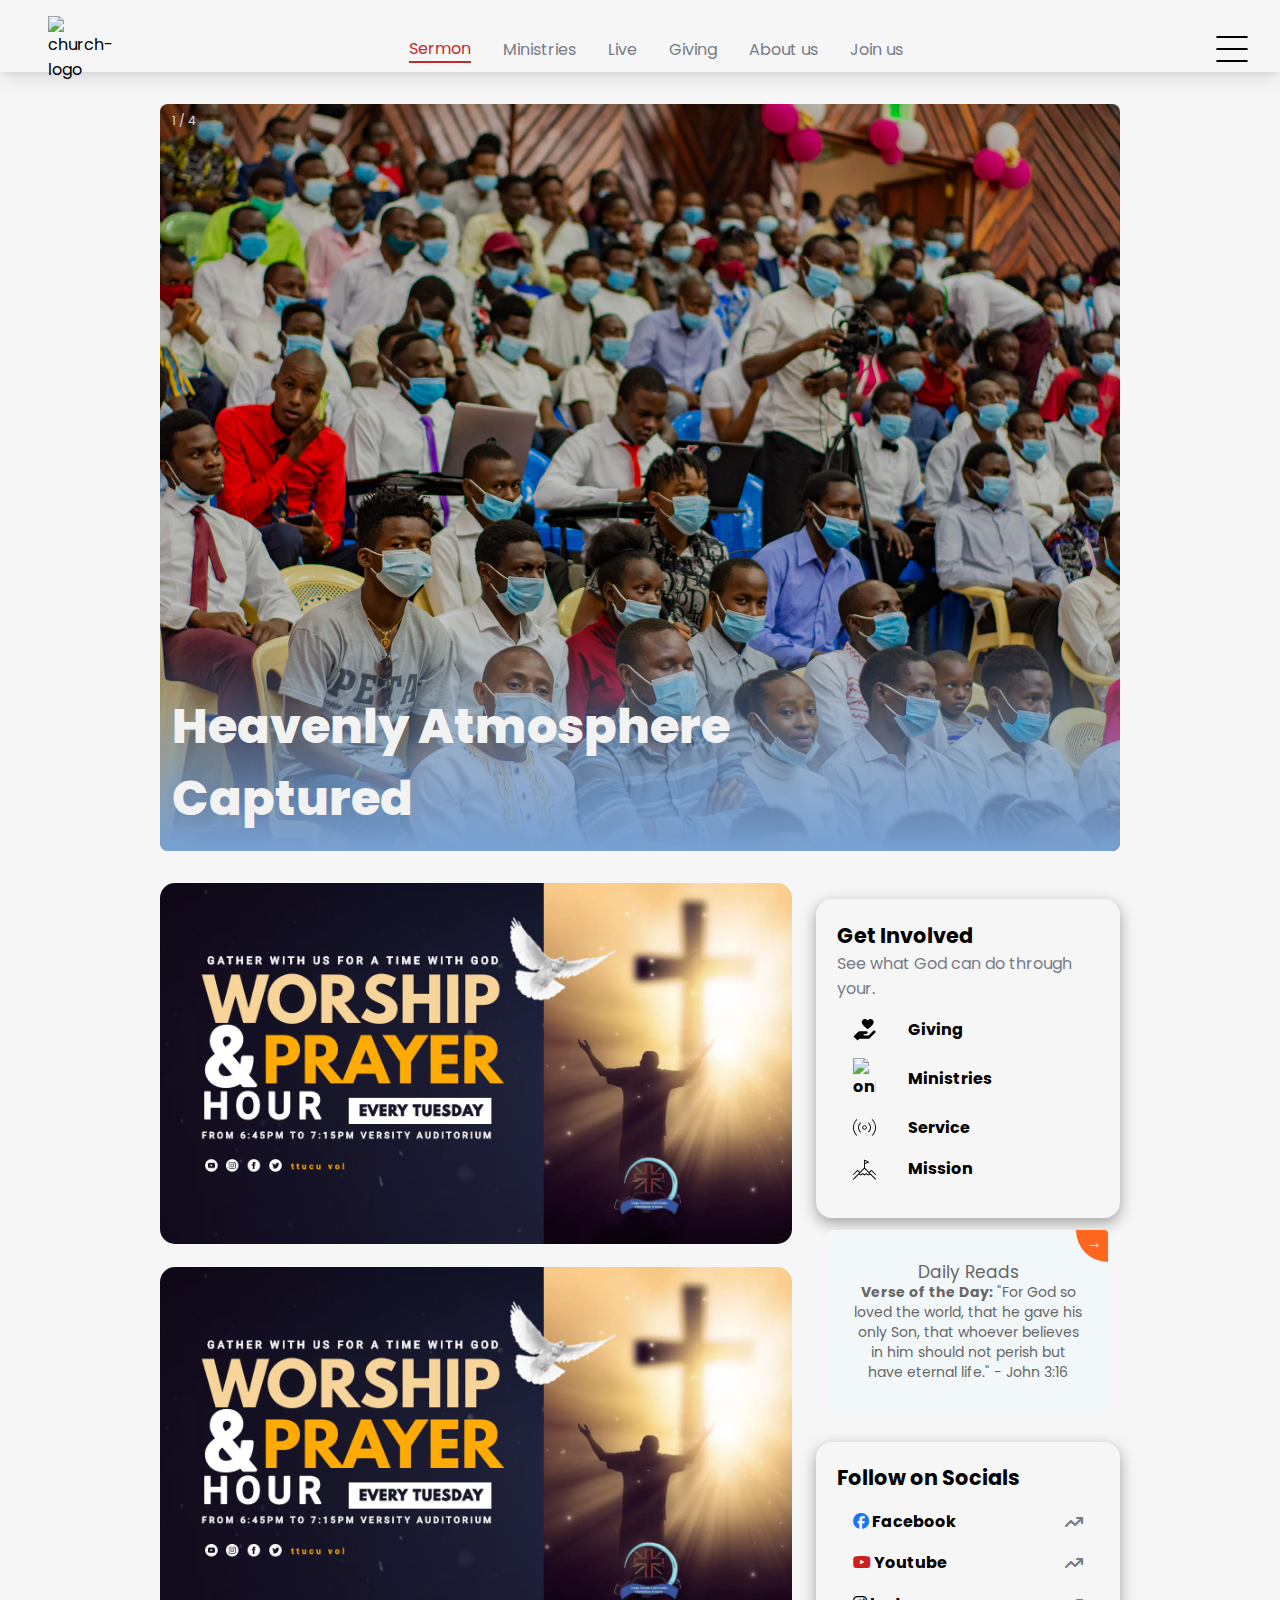
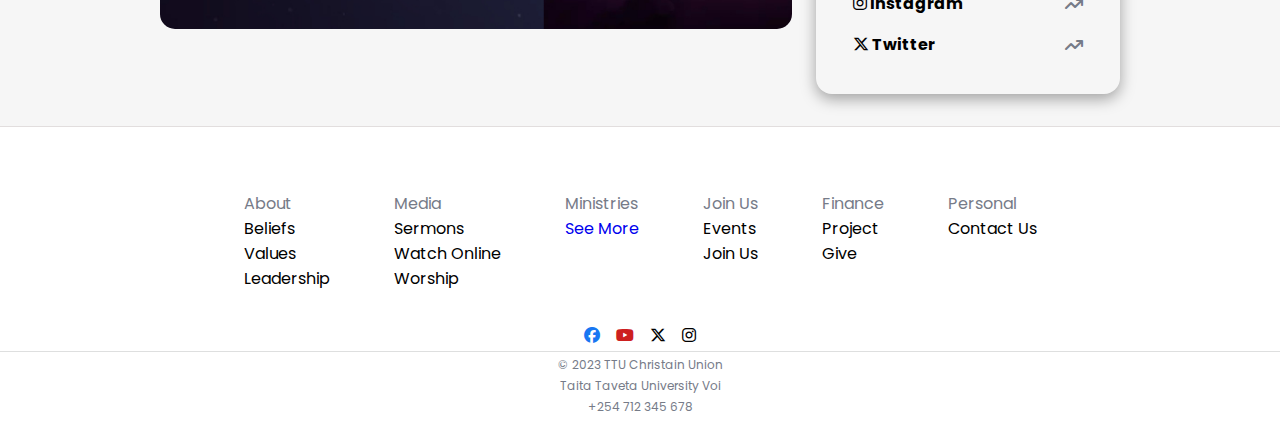
==== index.html @ 7f77f600 "fix: rename default  file" ====
<!DOCTYPE html>
<html lang="en">
  <head>
    <meta charset="UTF-8" />
    <meta name="viewport" content="width=device-width, initial-scale=1.0" />
    <link rel="stylesheet" href="./assets/styles/style.css" />
    <link
      rel="shortcut icon"
      href="./assets/images/favicon.ico"
      type="image/x-icon"
    />
    <link
      rel="stylesheet"
      href="https://cdnjs.cloudflare.com/ajax/libs/font-awesome/6.4.2/css/all.min.css"
    />
    <title>TTU Christain Union</title>
  </head>
  <body>
    <div class="page-wrapper">
      <div class="flex-container">
        <nav>
          <div class="nav-header">
            <div class="humbuger-btn">
              <span></span>
              <span></span>
              <span></span>
            </div>
            <!-- desktop menu starts here -->
            <div class="desktop-menu">
              <ul class="menu-items">
                <li class="active-link">
                  <a href="http://">Sermon</a>
                </li>
                <li>
                  <a href="http://">Ministries</a>
                </li>
                <li>
                  <a href="http://">Live</a>
                </li>
                <li>
                  <a href="http://">Giving</a>
                </li>
                <li>
                  <a href="http://">About us</a>
                </li>
                <li>
                  <a href="http://">Join us</a>
                </li>
              </ul>
            </div>
            <div class="logo">
              <img
                class="church-logo"
                src="./assets/images/church.png"
                alt="church-logo"
              />
            </div>
          </div>
          <!-- side menu starts here -->
          <div class="overlay">
            <div class="disapper-nav">
              <div class="dis-main-menu">
                <div class="x-container">
                  <i class="fa-solid fa-x"></i>
                </div>
                <ul>
                  <li class="active-link">Home</li>
                  <li>Church</li>
                </ul>
              </div>
              <div class="nav-links">
                <div class="plasmic-tab-dis">
                  <li>
                    <div class="wrapper-ico">
                      <img
                        class="icon"
                        src="./assets/images/icons/sermon.svg"
                        alt=""
                      />
                    </div>
                    <a href="#">Sermon</a>
                  </li>
                  <li>
                    <div class="wrapper-ico">
                      <img
                        class="icon"
                        src="./assets/images/icons/location.svg"
                        alt="location"
                      />
                    </div>
                    <a href="#">Location</a>
                  </li>
                  <li>
                    <div class="wrapper-ico">
                      <img
                        class="icon"
                        src="./assets/images/icons/online.svg"
                        alt="live"
                      />
                    </div>
                    <a href="#">Online</a>
                  </li>
                  <li>
                    <div class="wrapper-ico">
                      <img
                        class="icon"
                        src="./assets/images/icons/give-mobile.svg"
                        alt=""
                        srcset=""
                      />
                    </div>
                    <a href="#">Giving</a>
                  </li>
                  <li>
                    <div class="wrapper-ico">
                      <img
                        class="icon"
                        src="./assets/images/icons/bible_study.svg"
                        alt="location"
                      />
                    </div>
                    <a href="#">Bibile Study</a>
                  </li>
                  <li>
                    <div class="wrapper-ico">
                      <img
                        class="icon"
                        src="./assets/images/icons/join_us.svg"
                        alt="location"
                      />
                    </div>
                    <a href="/join-us.html">Join Us</a>
                  </li>
                </div>
                <!-- ====== -->
                <div class="disp-menu-2">
                  <ul>
                    <li>
                      <a href="#">About</a>
                    </li>
                    <li>
                      <a href="#">Ministries</a>
                    </li>
                    <li>
                      <a href="#">Events</a>
                    </li>
                    <li>
                      <a href="#">Contact</a>
                    </li>
                  </ul>
                </div>
              </div>
            </div>
          </div>
          <!-- side menu ends here -->
          <!-- mobile nav starts here -->
          <div class="plasmic-tab-container mobile-nav">
            <div class="plasmic-tab">
              <li>
                <img
                  class="icon"
                  src="./assets/images/icons/sermon.svg"
                  alt=""
                />
                <a href="#">Sermon</a>
              </li>
              <li>
                <img
                  class="icon"
                  src="./assets/images/icons/location.svg"
                  alt="location"
                />
                <a href="#">Location</a>
              </li>
              <li>
                <img
                  class="icon"
                  src="./assets/images/icons/online.svg"
                  alt="live"
                />
                <a href="#">Online</a>
              </li>
              <li>
                <img
                  class="icon"
                  src="./assets/images/icons/give.svg"
                  alt=""
                  srcset=""
                />
                <a href="#">Giving</a>
              </li>
            </div>
          </div>
          <!-- mobile menu ends here -->
        </nav>
      </div>
    </div>
    <!-- main body starts here -->
    <section class="main-body">
      <!-- mobile hero section -->
      <div class="latest-sermon">
        <img
          class="pastor-img"
          src="./assets/images/pastor.JPG"
          alt="pastor-image"
        />
        <div class="hero-content">
          <p class="tag">Latest Sermon</p>
          <h1>The Limps wont make you late</h1>
          <div class="btns">
            <button>Watch Sermons</button>
            <button class="btn-2" type="submit">View Sermons</button>
          </div>
        </div>
      </div>
      <!-- desktop hero section -->
      <div class="hero-desktop">
        <div class="hero-container">
          <div class="slider">
            <!-- slider image -->
            <div class="slideshow-container"></div>
            <br />
            <!-- image dot counter -->
            <div class="dot-container" style="text-align: center"></div>
          </div>
          <!-- video loop -->
          <div class="video-overlay">
            <video id="videoPlayer" autoplay loop muted>
              <source
                src="./assets/images/video_loops/DSC_9693.mp4"
                type="video/mp4"
              />
            </video>
            <span class="hero-content">
              <p class="tag">Latest Sermon</p>
              <h1>Our Hearts Ablaze for Christ</h1>
              <div class="btns">
                <button>Watch Sermons</button>
                <button class="btn-2" type="submit">View Sermons</button>
              </div>
            </span>
          </div>
        </div>
      </div>
      <!-- desktop hero section ends here -->
      <div class="echo">
        <div class="events">
          <div class="poster">
            <img src="./assets/images/poster.jpg" alt="activity-poster" />
          </div>
          <div class="poster">
            <img src="./assets/images/poster.jpg" alt="activity-poster" />
          </div>
        </div>
        <div class="sub-body">
          <div class="get-involved">
            <h1>Get Involved</h1>
            <p>See what God can do through your.</p>
            <div class="get-involved-item">
              <ul>
                <li>
                  <a href="http://">
                    <img src="./assets/images/icons/give.svg" alt="give" />
                    <span>Giving</span>
                  </a>
                </li>
                <li>
                  <a href="http://">
                    <img src="./assets/images/icons/join_us.svg" alt="online" />
                    <span>Ministries</span>
                  </a>
                </li>
                <li>
                  <a href="http://">
                    <img src="./assets/images/icons/online.svg" alt="online" />
                    <span>Service</span>
                  </a>
                </li>
                <li>
                  <a href="http://">
                    <img src="./assets/images/icons/mission.svg" alt="online" />
                    <span>Mission</span>
                  </a>
                </li>
              </ul>
            </div>
          </div>
          <!-- daily reads -->
          <div class="card">
            <a class="card1" href="#">
              <p>Daily Reads</p>
              <div class="devotion-content">
                <p class="small">
                  <strong>Verse of the Day:</strong> "For God so loved the
                  world, that he gave his only Son, that whoever believes in him
                  should not perish but have eternal life." - John 3:16
                </p>
              </div>
              <div class="go-corner" href="#">
                <div class="go-arrow">→</div>
              </div>
            </a>
          </div>
          <!--daily reads ends here -->
          <div class="get-involved">
            <h1>Follow on Socials</h1>
            <div class="get-involved-item Socials">
              <ul>
                <li>
                  <a href="http://">
                    <span>
                      <i class="fa-brands fa-facebook"></i>
                      <span>Facebook</span>
                    </span>
                    <i class="fa-solid fa-arrow-trend-up"></i>
                  </a>
                </li>
                <li>
                  <a href="http://">
                    <span>
                      <i class="fa-brands fa-youtube"></i>
                      <span>Youtube</span>
                    </span>
                    <i class="fa-solid fa-arrow-trend-up"></i>
                  </a>
                </li>
                <li>
                  <a href="http://">
                    <span>
                      <i class="fa-brands fa-instagram"></i>
                      <span>Instagram</span>
                    </span>
                    <i class="fa-solid fa-arrow-trend-up"></i>
                  </a>
                </li>
                <li>
                  <a href="http://">
                    <span>
                      <i class="fa-brands fa-x-twitter"></i>
                      <span>Twitter</span>
                    </span>
                    <i class="fa-solid fa-arrow-trend-up"></i>
                  </a>
                </li>
              </ul>
            </div>
          </div>
        </div>
      </div>
    </section>
    <footer class="footer">
      <div class="footer-container">
        <div class="footer-links">
          <div class="about">
            <p class="header">About</p>
            <span>
              <p>Beliefs</p>
              <p>Values</p>
              <p>Leadership</p>
            </span>
          </div>
          <div class="media">
            <p class="header">Media</p>
            <span>
              <p>Sermons</p>
              <p>Watch Online</p>
              <p>Worship</p>
            </span>
          </div>
          <div class="ministries">
            <p class="header">Ministries</p>
            <span>
              <p>
                <a href="http://">See More</a>
              </p>
            </span>
          </div>
          <div class="join-us">
            <p class="header">Join Us</p>
            <span>
              <p>Events</p>
              <p>Join Us</p>
            </span>
          </div>
          <div class="Finance">
            <p class="header">Finance</p>
            <span>
              <p>Project</p>
              <p>Give</p>
            </span>
          </div>
          <div class="Personal">
            <p class="header">Personal</p>
            <span>
              <p>Contact Us</p>
            </span>
          </div>
        </div>
        <div class="footer-details">
          <span class="socials">
            <a href="http://">
              <i class="fa-brands fa-facebook"></i>
            </a>
            <a href="http://">
              <i class="fa-brands fa-youtube"></i>
            </a>
            <a href="http://">
              <i class="fa-brands fa-x-twitter"></i>
            </a>
            <a href="http://">
              <i class="fa-brands fa-instagram"></i>
            </a>
          </span>
          <span class="border"></span>
          <p class="copy-right">© 2023 TTU Christain Union</p>
          <div>Taita Taveta University Voi</div>
          <div>+254 712 345 678</div>
        </div>
      </div>
    </footer>
  </body>
  <script type="module" src="./assets/scripts/index.js"></script>
</html>
---- assets/styles/style.css ----
@import url("./theme.css");
@import url("./animation.css");
@import url("./slider.css");

* {
  padding: 0;
  margin: 0;
  box-sizing: border-box;
}

body {
  font-family: "Poppins", sans-serif;
  background-color: var(--body-bg);
  scroll-behavior: smooth;
}

/* header nav section */

.humbuger-btn {
  display: flex;
  flex-direction: column;
  gap: 0.6rem;
  cursor: pointer;
}

.dis-main-menu .fa-x {
  display: none;
}

/* hide desktop hero on mobile */
.slideshow-container,
.dot-container {
  display: none;
}

.desktop-menu {
  display: none;
}
/* ====== */

.humbuger-btn.active span:nth-child(1) {
  transform: rotate(-45deg) translate(-10px, 6px);
}

.humbuger-btn.active span:nth-child(2) {
  opacity: 0;
}

.humbuger-btn.active span:nth-child(3) {
  transform: rotate(45deg) translate(-10px, -6px);
}

/* =========== */

.humbuger-btn span {
  width: 2rem;
  border: 1px solid var(--dark);
  border-radius: 4rem;
  transition: 0.4s;
}

.nav-header {
  display: flex;
  justify-content: space-between;
  padding: 1rem;
  gap: 7rem;
}
.church-logo {
  width: 23%;
}

.plasmic-tab {
  display: flex;
  list-style: none;
  text-align: center;
  justify-content: flex-start;
  width: auto;
  height: auto;
  max-width: 100%;
  flex-wrap: nowrap;
  align-content: stretch;
  flex-shrink: 0;
  padding: 8px;
}
.plasmic-tab li a {
  color: var(--fade-dark);
}

.disapper-nav {
  display: none;
  align-items: center;
  height: 100vh;
  overflow: auto;
}

.plasmic-tab li a:hover {
  color: var(--dark);
}

.plasmic-tab li {
  display: flex;
  flex-direction: column;
  align-items: center;
  font-size: 12px;
  align-self: stretch;
  flex-grow: 1;
}

.icon {
  width: 1.5rem;
}

a {
  text-decoration: none;
  cursor: pointer;
}

nav {
  box-shadow: rgba(0, 0, 0, 0.1) 0px 10px 15px -3px,
    rgba(0, 0, 0, 0.05) 0px 4px 6px -2px;
}

/* disappearing-nav */
.show-nav {
  display: block;
}

.dis-main-menu ul {
  display: flex;
  gap: 2rem;
  list-style: none;
  font-size: 1.2rem;
}

.dis-main-menu {
  display: flex;
  justify-content: center;
  padding: 1rem 5rem;
}

.active-link {
  color: var(--active-link);
  border-bottom: 2px solid var(--active-link);
}

.plasmic-tab-dis li {
  list-style: none;
}

.plasmic-tab-dis {
  display: grid;
  grid-template-rows: repeat(2, minmax(0, 1fr));
  grid-auto-flow: column;
  row-gap: 2rem;
  column-gap: 1rem;
  padding: 2rem;
}

.plasmic-tab-dis li a {
  color: var(--dark);
}

.plasmic-tab-dis li {
  display: flex;
  flex-direction: column;
  align-items: center;
}

.plasmic-tab-dis li a {
  margin-top: 0.5rem;
}
.wrapper-ico {
  display: flex;
  justify-content: center;
  align-items: center;
  width: 4rem;
  height: 4rem;
  background-color: var(--tw-bg-opacity);
  border-radius: 9999px;
}

.disp-menu-2 {
  padding: 2rem;
}

.disp-menu-2 ul li {
  padding: 25px 0 24px;
  list-style: none;
  border-bottom: 1px solid var(--border);
}

.disp-menu-2 ul li:first-child {
  border-top: 1px solid var(--border);
}

.disp-menu-2 a {
  color: var(--dark);
}

/* end of disappearing-nav */

.hide {
  display: none;
}
/* hero-section */
.pastor-img {
  width: 60%;
  border-radius: 15px;
  position: relative;
}

.hero-content {
  position: absolute;
}

/* ======== */
.latest-sermon {
  position: relative;
  display: flex;
  flex-direction: column;
  align-items: center;
  box-shadow: rgba(0, 0, 0, 0.16) 0px 3px 6px, rgba(0, 0, 0, 0.23) 0px 3px 6px;
  border-radius: 18px;
  padding: 0;
}

.pastor-img {
  width: 100%;
  height: 100%;
  object-fit: cover;
}

.hero-content {
  color: #fff;
  padding: 20px;
  position: absolute;
  bottom: 0;
  left: 0;
  right: 0;
  /* border: 1px solid red; */
}

h1,
p,
button {
  margin: 0;
}

.tag {
  color: #fff;
  background-color: #f4f5f74d;
  width: fit-content;
  border-radius: 15px;
  padding: 3.5px 10px;
}

.hero-content h1 {
  font-size: 2rem;
  margin: 4px 0px 6px;
}

section {
  padding: 1rem;
}

.btns {
  display: flex;
  flex-direction: column;
  gap: 0.5rem;
}

button {
  border: none;
  box-shadow: none;
}

.btns > * {
  padding: 0 24px;
  height: 40px;
  border-radius: 16px;
  background-color: #ff661e;
  color: #ffffff;
  font-size: 1rem;
  font-weight: 400;
  transition: transform 0.3s;
  transition-delay: 10ms;
}

.btns > *:hover {
  transform: scale(1.1);
}

.btn-2 {
  background-color: #ffffff;
  color: var(--dark);
}

.poster img {
  width: 100%;
  height: 100%;
  object-fit: cover;
  border-radius: 15px;
}

.poster {
  margin-top: 16px;
}

/* get involved section */
.get-involved-item ul {
  list-style: none;
}

.get-involved p {
  color: var(--fade-dark);
  font-family: 18px;
}

.get-involved p, h1 {
  text-align: left;
}

.get-involved h1 {
  font-size: 1.3em;
}

.get-involved {
  box-shadow: rgba(0, 0, 0, 0.35) 0px 5px 15px;
  border-radius: 16px;
  padding: 1.3rem;
  margin-top: 1rem;
}

.get-involved-item a {
  display: flex;
  flex-direction: row;
  gap: 2rem;
  align-items: center;
  margin: 1rem;
  color: var(--dark);
  font-weight: 700;
}

/* daily devouting */
.card p {
  font-size: 17px;
  font-weight: 400;
  line-height: 20px;
  color: #666;
}

.card p.small {
  font-size: 14px;
}

.go-corner {
  display: flex;
  align-items: center;
  justify-content: center;
  position: absolute;
  width: 32px;
  height: 32px;
  overflow: hidden;
  top: 0;
  right: 0;
  background-color: #ff661e;
  border-radius: 0 4px 0 32px;
}

.go-arrow {
  margin-top: -4px;
  margin-right: -4px;
  color: white;
  font-family: courier, sans;
}

.card1 {
  display: block;
  position: relative;
  /* max-width: 262px; */
  background-color: #f2f8f9;
  border-radius: 4px;
  padding: 32px 24px;
  margin: 12px;
  text-decoration: none;
  z-index: 0;
  overflow: hidden;
}

.card1:before {
  content: "";
  position: absolute;
  z-index: -1;
  top: -16px;
  right: -16px;
  background: #ff661e;
  height: 32px;
  width: 32px;
  border-radius: 32px;
  transform: scale(1);
  transform-origin: 50% 50%;
  transition: transform 0.25s ease-out;
}

.card1:hover:before {
  transform: scale(21);
}

.card1:hover p {
  transition: all 0.3s ease-out;
  color: rgba(255, 255, 255, 0.8);
}

.card1:hover h3 {
  transition: all 0.3s ease-out;
  color: #fff;
}

.card2 {
  display: block;
  top: 0px;
  position: relative;
  max-width: 262px;
  background-color: #f2f8f9;
  border-radius: 4px;
  padding: 32px 24px;
  margin: 12px;
  text-decoration: none;
  z-index: 0;
  overflow: hidden;
  border: 1px solid #f2f8f9;
}

.card2:hover {
  transition: all 0.2s ease-out;
  box-shadow: 0px 4px 8px rgba(38, 38, 38, 0.2);
  top: -4px;
  border: 1px solid #ccc;
  background-color: white;
}

.card2:before {
  content: "";
  position: absolute;
  z-index: -1;
  top: -16px;
  right: -16px;
  background: #ff661e;
  height: 32px;
  width: 32px;
  border-radius: 32px;
  transform: scale(2);
  transform-origin: 50% 50%;
  transition: transform 0.15s ease-out;
}

.card2:hover:before {
  transform: scale(2.15);
}

.card3 {
  display: block;
  top: 0px;
  position: relative;
  max-width: 262px;
  background-color: #f2f8f9;
  border-radius: 4px;
  padding: 32px 24px;
  margin: 12px;
  text-decoration: none;
  overflow: hidden;
  border: 1px solid #f2f8f9;
}

.card3 .go-corner {
  opacity: 0.7;
}

.card3:hover {
  border: 1px solid #ff661e;
  box-shadow: 0px 0px 999px 999px rgba(255, 255, 255, 0.5);
  z-index: 500;
}

.card3:hover p {
  color: #ff661e;
}

.card3:hover .go-corner {
  transition: opactiy 0.3s linear;
  opacity: 1;
}

.card4 {
  display: block;
  top: 0px;
  position: relative;
  max-width: 262px;
  background-color: #fff;
  border-radius: 4px;
  padding: 32px 24px;
  margin: 12px;
  text-decoration: none;
  overflow: hidden;
  border: 1px solid #ccc;
}

.card4 .go-corner {
  background-color: #ff661e;
  height: 100%;
  width: 16px;
  padding-right: 9px;
  border-radius: 0;
  transform: skew(6deg);
  margin-right: -36px;
  align-items: start;
  background-image: linear-gradient(-45deg, #8f479a 1%, #dc2a74 100%);
}

.card4 .go-arrow {
  transform: skew(-6deg);
  margin-left: -2px;
  margin-top: 9px;
  opacity: 0;
}

.card4:hover {
  border: 1px solid #cd3d73;
}

.card4 h3 {
  margin-top: 8px;
}

.card4:hover .go-corner {
  margin-right: -12px;
}

.card4:hover .go-arrow {
  opacity: 1;
}

/* socials */
.Socials ul li a {
  justify-content: space-between;
}

.fa-arrow-trend-up {
  color: var(--fade-dark);
}

.fa-facebook {
  color: #1877f2;
}

.fa-youtube {
  color: #cd201f;
}

.fa-brand {
  margin-right: 20px;
}

/* foooter starts here */
.footer-links {
  display: grid;
  grid-template-columns: repeat(2, 1fr);
  gap: 1rem;
  align-items: center;
  justify-content: center;
}

.footer {
  background-color: #fff;
  border-top: 1px solid #e2dede;
}

.footer-container {
  padding: 2rem;
  margin-top: 2rem;
}

.footer-links .header {
  color: var(--fade-dark);
}

.footer-details {
  display: flex;
  flex-direction: column;
  justify-content: center;
  align-items: center;
  color: var(--fade-dark);
  font-size: 12px;
  gap: 0.2rem;
}

.border {
  border-top: 1px solid #c2c3c389;
  width: 100vw;
}

.socials {
  display: flex;
  justify-content: space-between;
  gap: 1rem;
  font-size: 1rem;
}

.socials a {
  color: var(--dark);
}

.overlay {
  display: none;
  background-color: var(--body-bg);
  position: fixed;
  z-index: 9999;
  width: 100vw;
  height: 100vh;
}

.show {
  display: block;
}

button {
  cursor: pointer;
}

/* footer ends here */

/* desktop version starts here */
@media (min-width: 768px) {
  .nav-header {
    display: flex;
    flex-direction: row-reverse;
  }

  .desktop-menu {
    display: flex;
  }

  .mobile-nav {
    display: none;
  }

  .hero-content {
    z-index: 9;
    width: 40%;
  }

  .btns > * {
    font-weight: 500;
  }

  .menu-items {
    display: flex;
    list-style: none;
    justify-content: space-between;
    gap: 2rem;
    align-items: center;
  }

  .menu-items li a {
    color: var(--fade-dark);
    font-size: 1rem;
  }

  .menu-items li a:hover {
    color: var(--dark);
  }

  .logo {
    max-width: 3rem;
  }

  .logo img {
    width: 3rem;
    cursor: pointer;
  }
  .nav-header {
    justify-content: none;
    align-items: center;
  }

  nav {
    max-height: 4.5rem;
    padding: 0 16px 0 32px;
  }

  .active-link a {
    color: var(--active-link) !important;
  }

  .overlay {
    top: 0;
    left: 0;
    width: 100%;
    background-color: rgba(0, 0, 0, 0.7);
    z-index: 9999;
  }

  .disapper-nav {
    right: 0;
    top: 0;
    float: right;
    background: var(--body-bg);
    width: 50%;
    height: 100vh;
    overflow: auto;
  }

  .dis-main-menu {
    display: flex;
    flex-direction: column;
  }

  .dis-main-menu .fa-x {
    display: block;
    float: right;
    margin: 1rem;
    font-size: 1.5rem;
    color: var(--dark);
    cursor: pointer;
  }

  /* desktop hero section starts here */
  .latest-sermon {
    display: none;
  }

  .slideshow-container,
  .dot-container {
    display: block;
  }

  .main-body {
    padding: 2rem 10rem;
  }

  .hero-container {
    margin: auto;
    justify-content: center;
  }

  .btns {
    flex-direction: row;
    gap: 1rem;
  }

  .hero-container {
    position: relative;
    width: 100%;
    height: 83vh;
    overflow: hidden;
    margin-bottom: 2rem;
  }

  .echo {
    display: flex;
    flex-direction: row;
    /* flex-shrink: 1; */
    /* flex-wrap: wrap; */
    align-self: stretch;
    justify-content: center;
    gap: 1.5rem;
  }

  .events {
    flex-direction: column;
    justify-content: flex-start;
    justify-content: center;
    align-items: center;
    min-width: 0;
    margin-top: calc(0px - 16px);
    height: calc(100% + 16px);
  }

  .sub-body {
    width: 35%;
    display: flex;
    position: relative;
    flex-direction: column;
    text-align: center;
  }

  .footer-container {
    display: flex;
    flex-direction: column;
    align-items: center;
    justify-content: space-between;
    gap: 2rem;
  }

  .footer-links {
    display: flex;
    align-items: flex-start;
    gap: 4rem;
  }

  .get-involved-item img {
    width: 10%;
  }

  /* desktop hero section ends here */
}
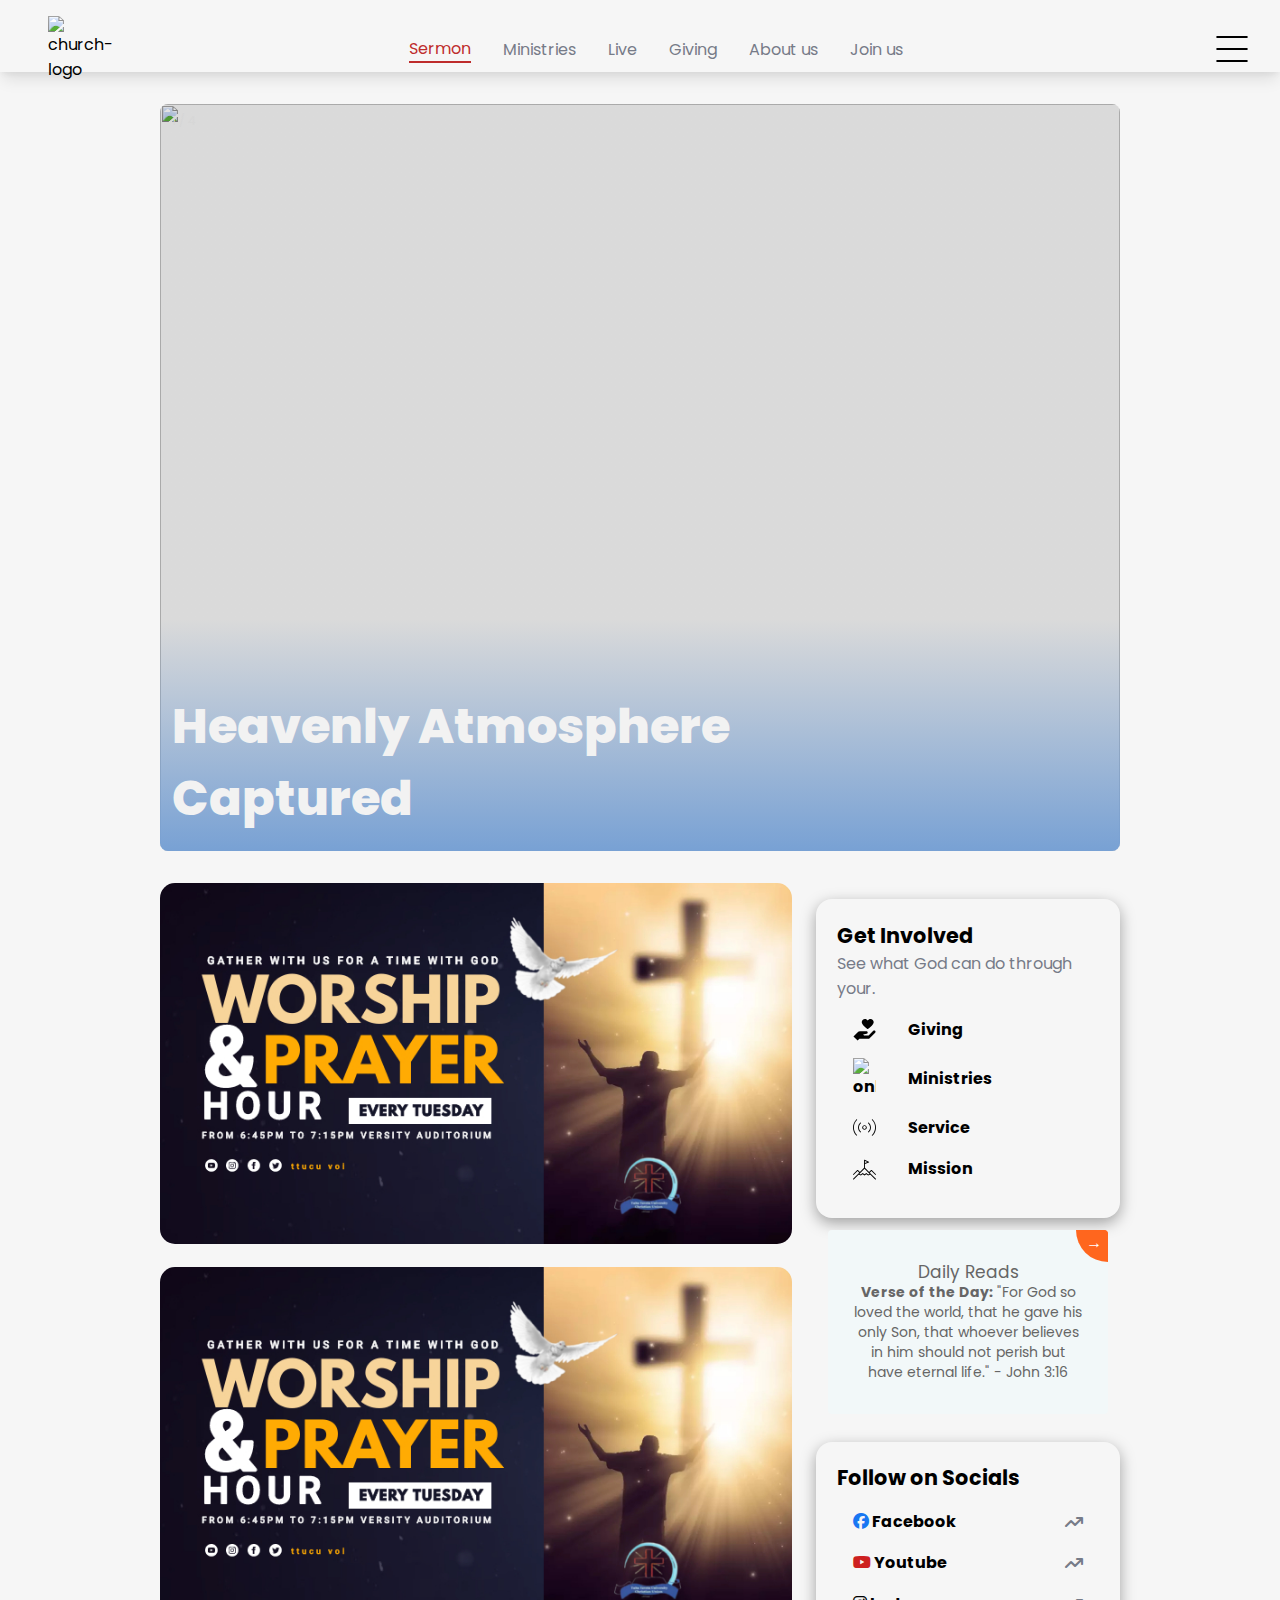
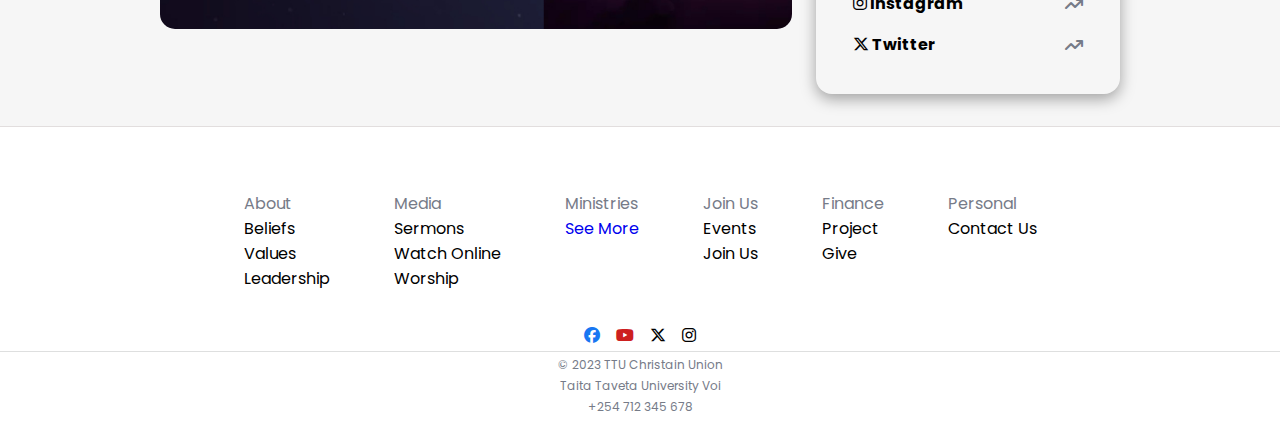
==== commit 4b0132c7: "Update index.html" ====
--- a/index.html
+++ b/index.html
@@ -44,7 +44,7 @@
                   <a href="http://">About us</a>
                 </li>
                 <li>
-                  <a href="http://">Join us</a>
+                  <a href="/about">Join us</a>
                 </li>
               </ul>
             </div>
@@ -129,7 +129,7 @@
                         alt="location"
                       />
                     </div>
-                    <a href="/join-us.html">Join Us</a>
+                    <a href="#">Join Us</a>
                   </li>
                 </div>
                 <!-- ====== -->
--- a/assets/styles/style.css
+++ b/assets/styles/style.css
@@ -6,12 +6,6 @@
   padding: 0;
   margin: 0;
   box-sizing: border-box;
-}
-
-body {
-  font-family: "Poppins", sans-serif;
-  background-color: var(--body-bg);
-  scroll-behavior: smooth;
 }
 
 /* header nav section */
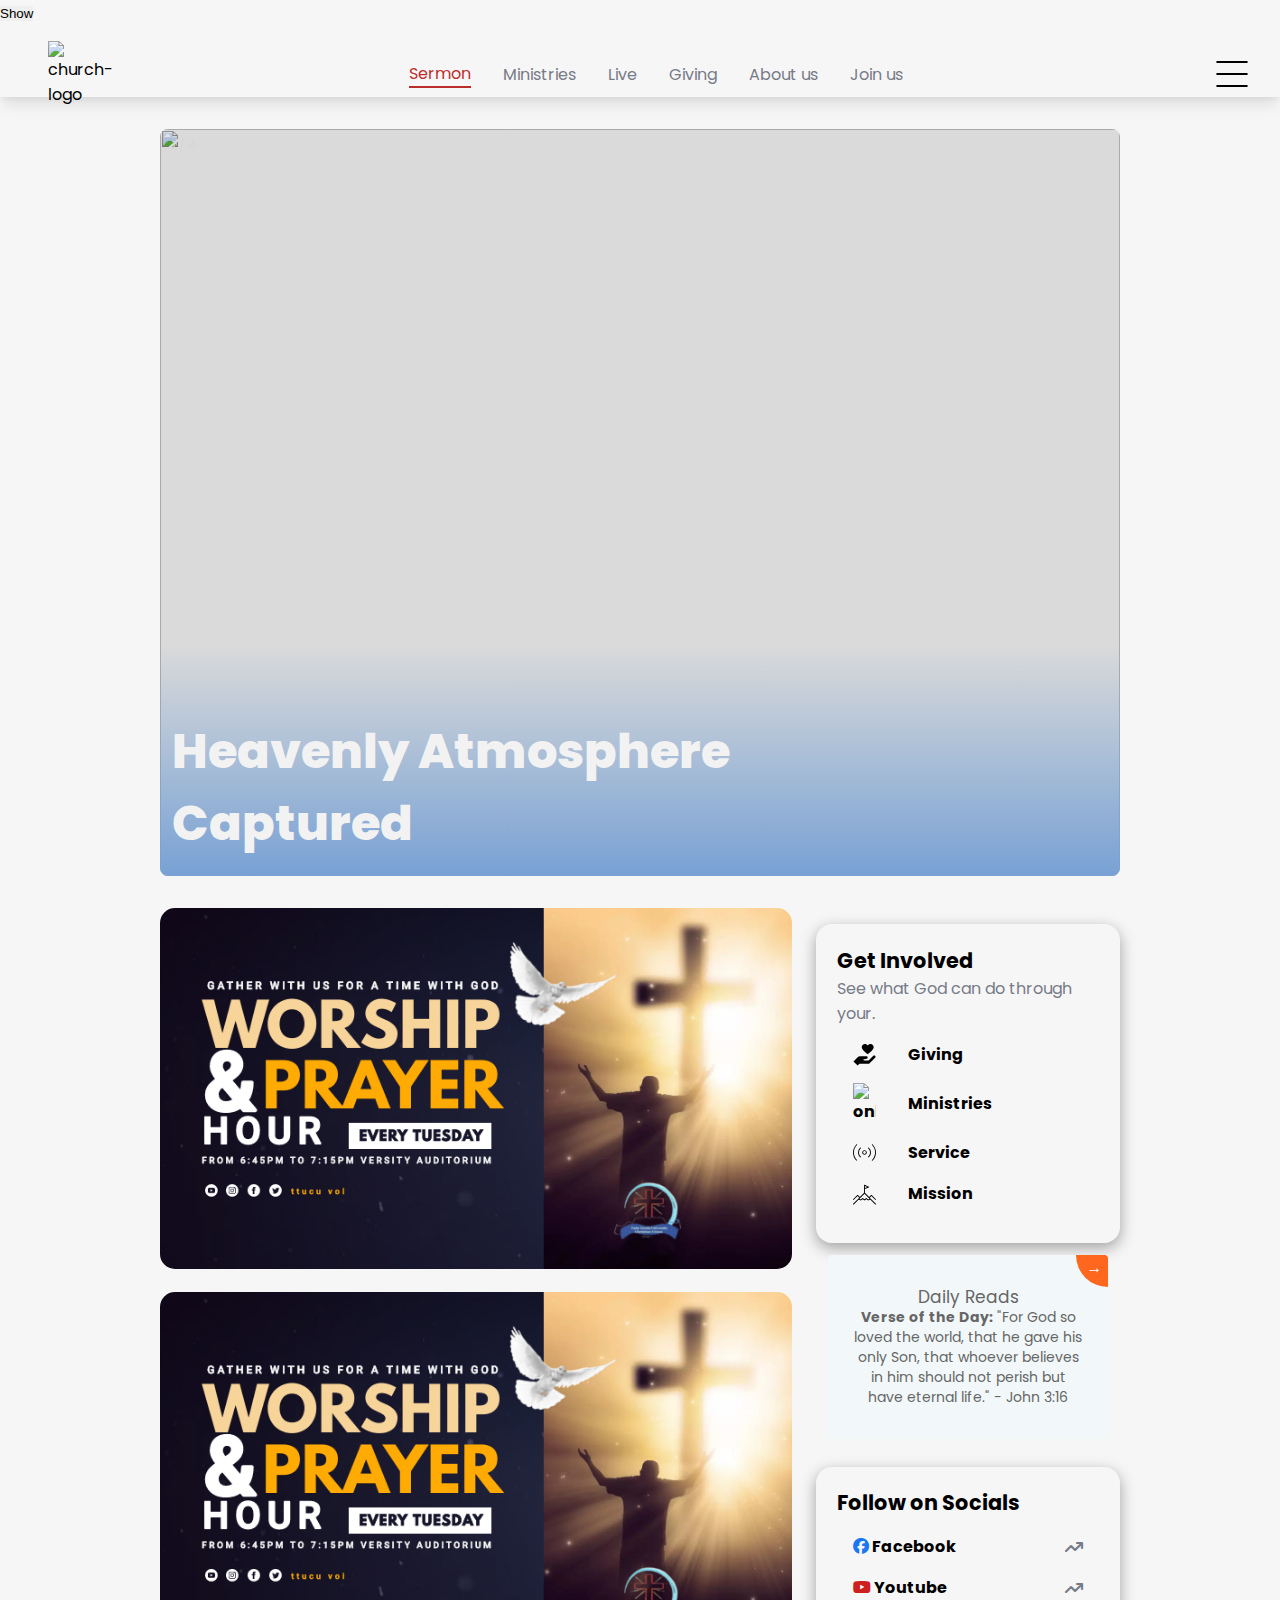
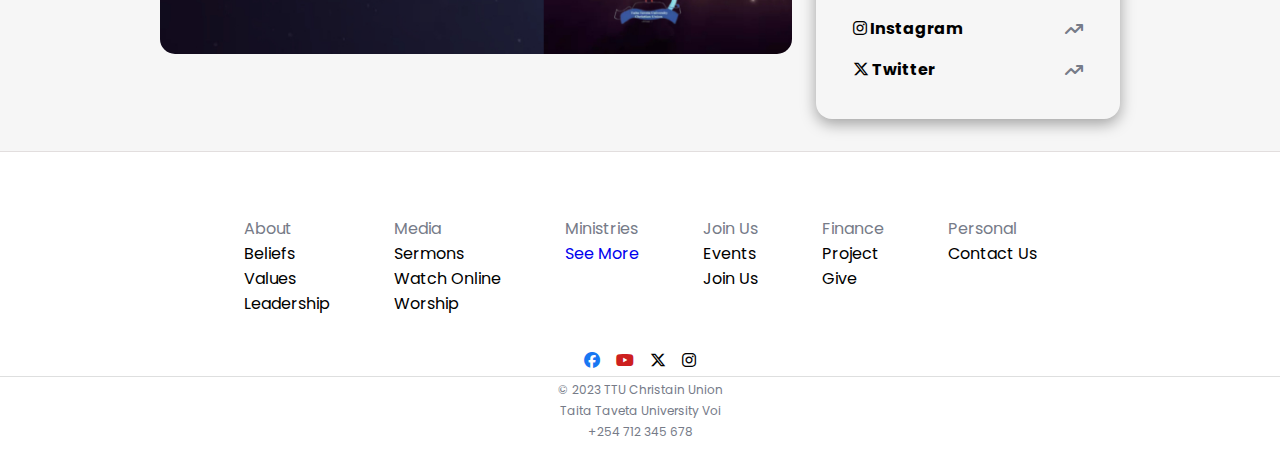
==== commit 37c587ac: "Merge pull request #25 from TTU-CU-Dev/give-pay" ====
--- a/index.html
+++ b/index.html
@@ -16,6 +16,8 @@
     <title>TTU Christain Union</title>
   </head>
   <body>
+    <button class="btn-modal">Show</button>
+    <div class="modal-container"></div>
     <div class="page-wrapper">
       <div class="flex-container">
         <nav>
@@ -41,7 +43,7 @@
                   <a href="http://">Giving</a>
                 </li>
                 <li>
-                  <a href="http://">About us</a>
+                  <a href="/about">About us</a>
                 </li>
                 <li>
                   <a href="/about">Join us</a>
@@ -129,14 +131,14 @@
                         alt="location"
                       />
                     </div>
-                    <a href="#">Join Us</a>
+                    <a href="/join-us.html">Join Us</a>
                   </li>
                 </div>
                 <!-- ====== -->
                 <div class="disp-menu-2">
                   <ul>
                     <li>
-                      <a href="#">About</a>
+                      <a href="/about">About</a>
                     </li>
                     <li>
                       <a href="#">Ministries</a>
--- a/assets/styles/style.css
+++ b/assets/styles/style.css
@@ -1,6 +1,7 @@
 @import url("./theme.css");
 @import url("./animation.css");
 @import url("./slider.css");
+@import url("./give-pay.css");
 
 * {
   padding: 0;
